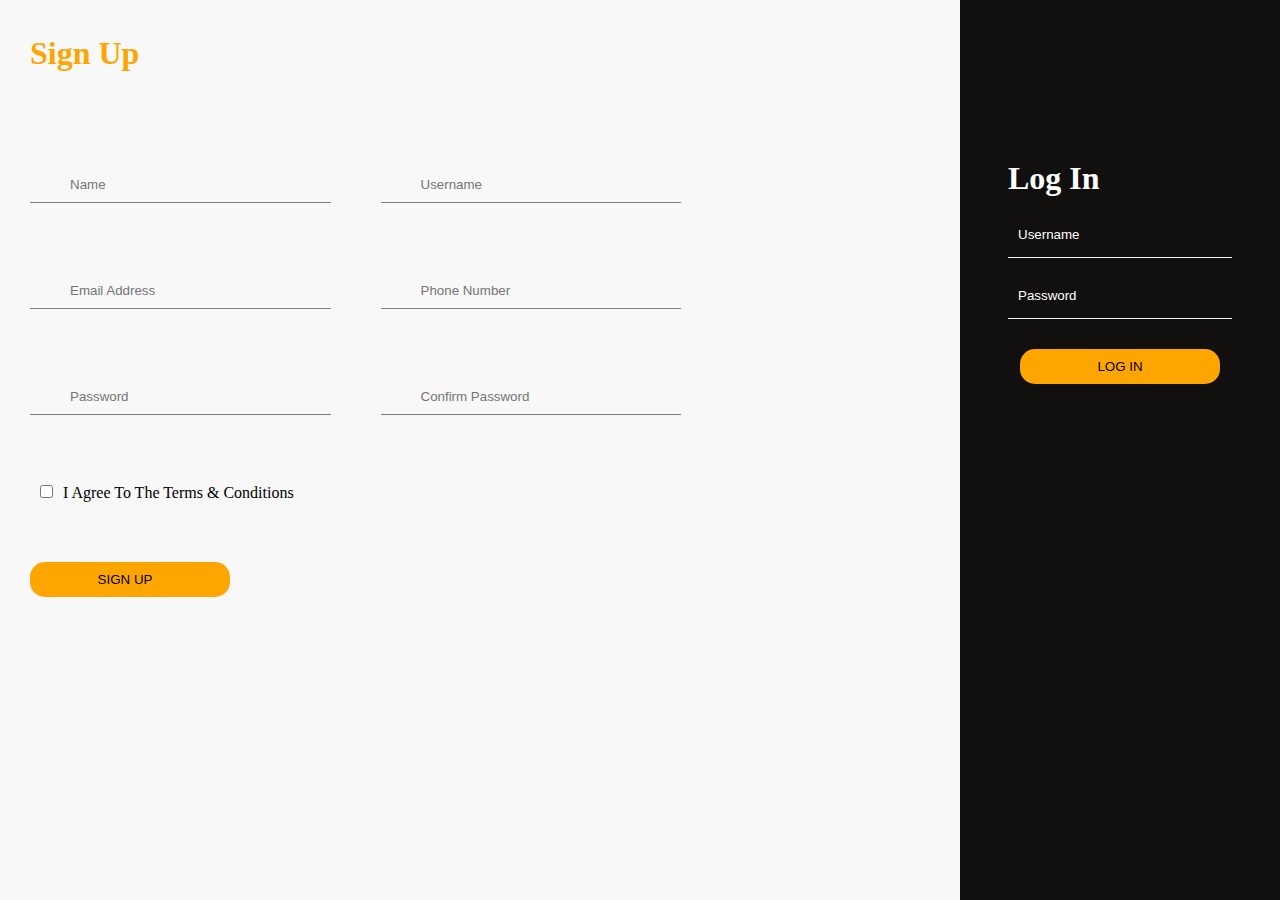
==== Zolanderlogin/index.html @ a94980de "added teamzolander login page" ====
<!DOCTYPE html>
<html lang="en">
  <head>
    <meta charset="UTF-8" />
    <meta name="viewport" content="width=device-width, initial-scale=1.0" />
    <meta http-equiv="X-UA-Compatible" content="ie=edge" />
    <link rel="stylesheet" href="style.css" />
    <title>Login Page</title>
  </head>

  <body>
    <div id="error"></div>
    <main>
      <section class="signup">
        <h1>Sign Up</h1>
        <form action="">
          <div class="input">
            <input type="text" name="" id="name" placeholder="Name" required />
            <input
              type="text"
              name=""
              id="username"
              placeholder="Username"
              required
            />
            <input
              type="email"
              name=""
              id="email"
              placeholder="Email Address"
              required
            />
            <input
              type="tel"
              name=""
              id="phone"
              placeholder="Phone Number"
              required
            />
            <input
              type="password"
              name=""
              id="password"
              placeholder="Password"
              required
            />
            <input
              type="password"
              name=""
              id="confirm-password"
              placeholder="Confirm Password"
              required
            />
          </div>

          <div class="checkbox">
            <input type="checkbox" name="" id="check" /><label
              >I Agree To The Terms & Conditions
            </label>
          </div>
          <input type="submit" value="Sign Up" class="button" id="submit" />
        </form>
      </section>
      <section class="login">
        <h1>Log In</h1>
        <form action="">
          <input
            type="text"
            name=""
            id="login-username"
            placeholder="Username"
            required
          />
          <input
            type="password"
            name=""
            id="login-password"
            placeholder="Password"
            required
            autocomplete="true"
          />
          <input type="submit" value="Log In" class="button" id="login" />
        </form>
      </section>
    </main>
    <script src="app.js"></script>
  </body>
</html>
---- Zolanderlogin/style.css ----
* {
  margin: 0;
  padding: 0;
  box-sizing: border-box;
}
main {
  display: flex;
  width: 100vw;
  height: 100vh;
}
.signup {
  background-color: rgb(248, 248, 248);
  height: 100%;
  width: 75%;
}
.signup h1,
.signup form {
  margin: 35px 0 0 30px;
}
.signup h1 {
  color: #ffa500;
}
.login {
  background-color: #11100f;
  height: 100%;
  width: 25%;
}
.login h1 {
  color: white;
}
.signup form .input {
  display: grid;
  grid-template-columns: repeat(2, 1fr);
  grid-gap: 10px 50px;
  width: 70%;
}
.login form {
  display: flex;
  flex-direction: column;
  padding-top: 30px;
}
.login h1 {
  padding-top: 50%;
}
.login form,
.login h1 {
  width: 70%;
  margin: auto;
}
input {
  border: none;
  background-color: transparent;
  outline: none;
  padding-bottom: 10px;
}

.signup input {
  border-bottom: 1px solid gray;
  padding-left: 40px;
  margin-top: 70px;
}
.login input[type="text"],
.login input[type="password"] {
  border-bottom: 1px solid whitesmoke;
  color: white;
  margin-bottom: 30px;
  padding-left: 10px;
  padding-bottom: 15px;
}
.login input::placeholder {
  color: white;
}
input[type="checkbox"] {
  margin-right: 10px;
  margin-left: 10px;
}
.button {
  background-color: #ffa500;
  border-bottom: none;
  cursor: pointer;
  width: 200px;
  color: black;
  text-transform: uppercase;
  padding: 10px;
  border-radius: 15px;
  margin-top: 20px;
  transition: 0.4s all ease;
}
.button:hover {
  background-color: #e59500;
}

#submit {
  border-bottom: none;
  text-align: center;
  padding-left: 0;
  margin-top: 60px;
}
#login {
  margin: auto;
}
#error {
  position: fixed;
  background-color: rgb(221, 57, 57);
  width: 100%;
  padding: 10px 0;
  color: #e59500;
  text-align: center;
  font-size: 17px;
  font-weight: bolder;
  display: none;
}
#sucess {
  background-color: green;
  position: fixed;
  width: 100%;
  padding: 10px 0;
  color: #e59500;
  text-align: center;
  font-size: 17px;
  font-weight: bolder;
  display: none;
}
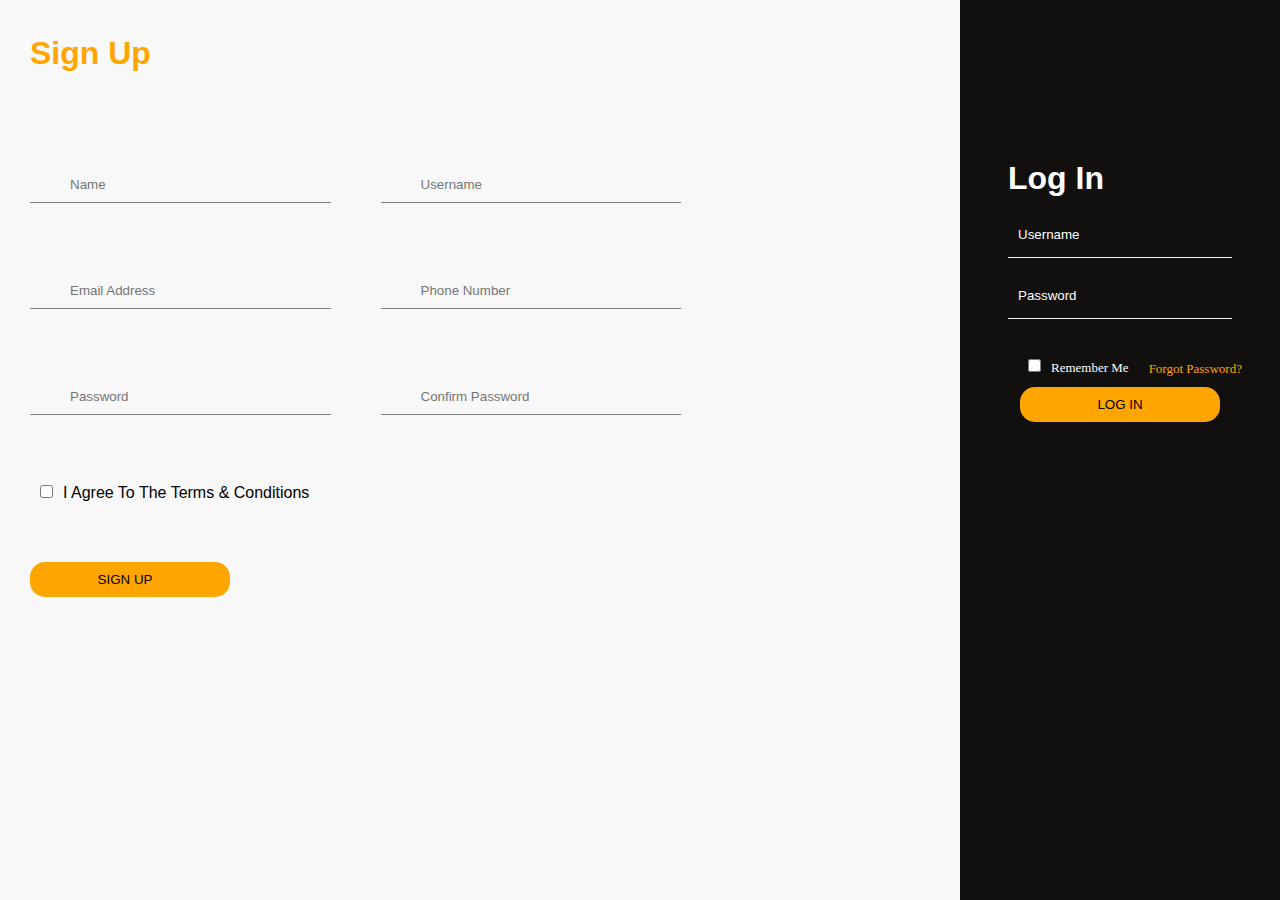
==== commit d3d99305: "forgot password included" ====
--- a/Zolanderlogin/index.html
+++ b/Zolanderlogin/index.html
@@ -79,7 +79,23 @@
             required
             autocomplete="true"
           />
+
+
+          <div class="check">
+            <div class="checkbox1">
+              <input type="checkbox" name="" id="check1" /><label
+                >Remember Me
+              </label>
+            </div>
+
+            <div class="forgot_pass">
+              <a href="#reset_password"> Forgot Password? </a> 
+            </div>
+         </div>
+
+
           <input type="submit" value="Log In" class="button" id="login" />
+
         </form>
       </section>
     </main>
--- a/Zolanderlogin/style.css
+++ b/Zolanderlogin/style.css
@@ -15,6 +15,7 @@
 }
 .signup h1,
 .signup form {
+  font-family: sans-serif;
   margin: 35px 0 0 30px;
 }
 .signup h1 {
@@ -26,6 +27,7 @@
   width: 25%;
 }
 .login h1 {
+  font-family: sans-serif;
   color: white;
 }
 .signup form .input {
@@ -70,10 +72,38 @@
 .login input::placeholder {
   color: white;
 }
+
+div.forgot_pass{
+  margin: 10px;
+}
+
+
+div.check{
+  width: 150%;
+  display: flex
+}
+
+.checkbox1 {
+  font-size: 13px;
+  color: white;
+  margin: 10px;
+}
+
+.forgot_pass a {
+  font-size: 13px;
+  color: #ffa500;
+  text-decoration: none;
+ 
+}
+
 input[type="checkbox"] {
   margin-right: 10px;
   margin-left: 10px;
 }
+
+
+
+
 .button {
   background-color: #ffa500;
   border-bottom: none;
@@ -121,3 +151,4 @@
   font-weight: bolder;
   display: none;
 }
+
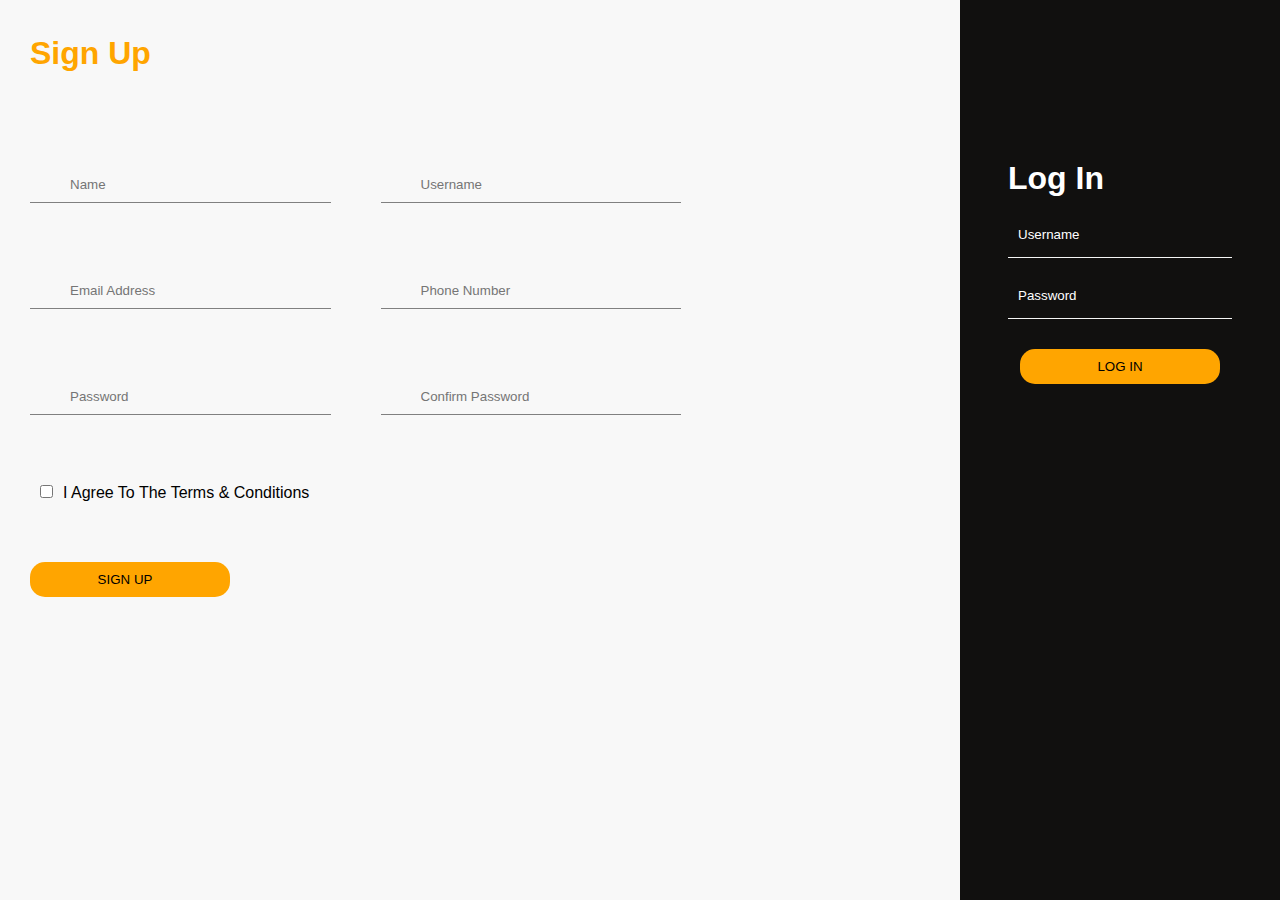
==== commit 043cc567: "added "values" to name in <form>" ====
--- a/Zolanderlogin/index.html
+++ b/Zolanderlogin/index.html
@@ -18,35 +18,35 @@
             <input type="text" name="" id="name" placeholder="Name" required />
             <input
               type="text"
-              name=""
+              name="username"
               id="username"
               placeholder="Username"
               required
             />
             <input
               type="email"
-              name=""
+              name="email"
               id="email"
               placeholder="Email Address"
               required
             />
             <input
               type="tel"
-              name=""
+              name="phone"
               id="phone"
               placeholder="Phone Number"
               required
             />
             <input
               type="password"
-              name=""
+              name="password"
               id="password"
               placeholder="Password"
               required
             />
             <input
               type="password"
-              name=""
+              name="confirm-password"
               id="confirm-password"
               placeholder="Confirm Password"
               required
@@ -66,36 +66,20 @@
         <form action="">
           <input
             type="text"
-            name=""
+            name="login-username"
             id="login-username"
             placeholder="Username"
             required
           />
           <input
             type="password"
-            name=""
+            name="login-password"
             id="login-password"
             placeholder="Password"
             required
             autocomplete="true"
           />
-
-
-          <div class="check">
-            <div class="checkbox1">
-              <input type="checkbox" name="" id="check1" /><label
-                >Remember Me
-              </label>
-            </div>
-
-            <div class="forgot_pass">
-              <a href="#reset_password"> Forgot Password? </a> 
-            </div>
-         </div>
-
-
           <input type="submit" value="Log In" class="button" id="login" />
-
         </form>
       </section>
     </main>
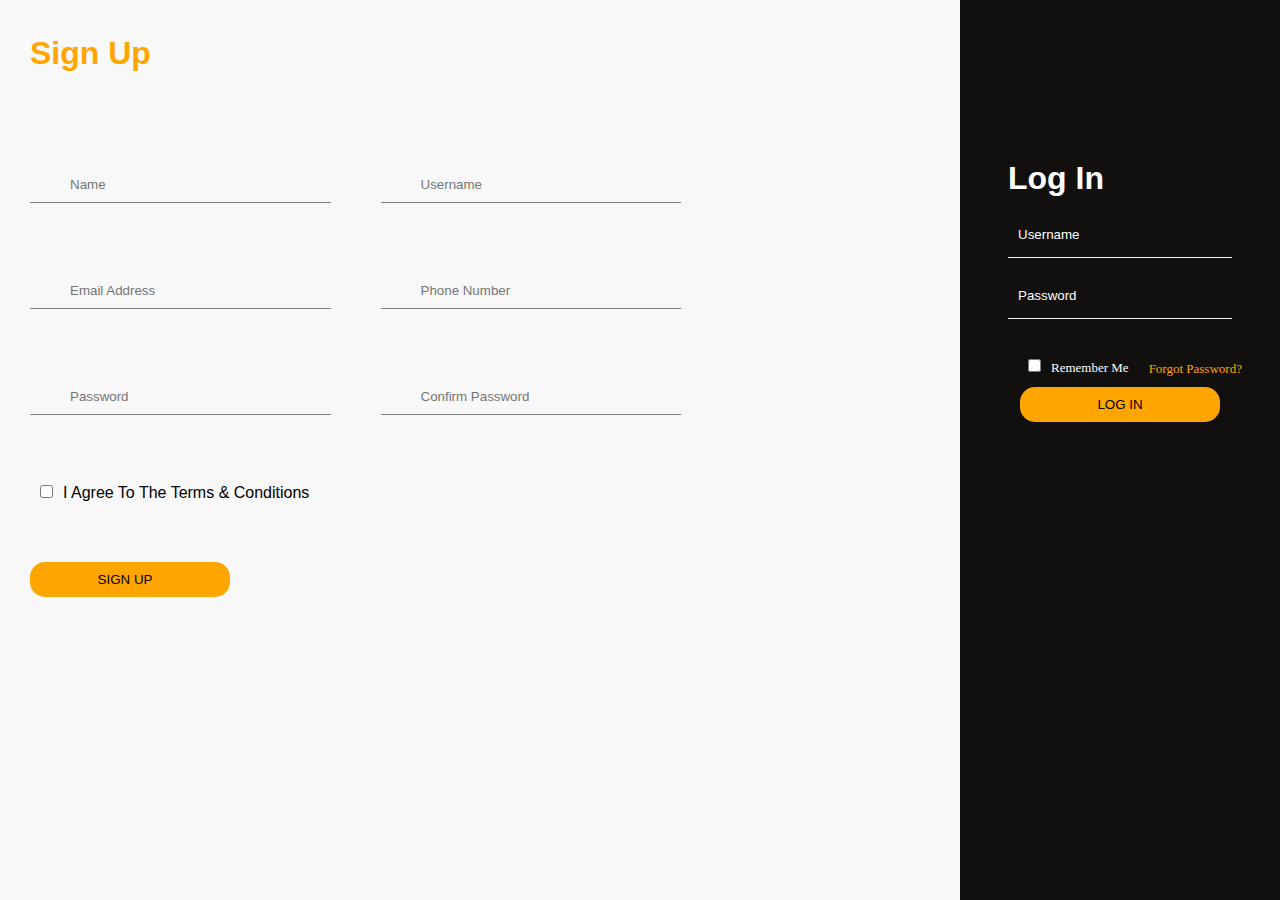
==== commit 7cab9c8f: "added link to register.php" ====
--- a/Zolanderlogin/index.html
+++ b/Zolanderlogin/index.html
@@ -13,7 +13,7 @@
     <main>
       <section class="signup">
         <h1>Sign Up</h1>
-        <form action="">
+        <form action="register.php">
           <div class="input">
             <input type="text" name="" id="name" placeholder="Name" required />
             <input
@@ -63,7 +63,7 @@
       </section>
       <section class="login">
         <h1>Log In</h1>
-        <form action="">
+        <form action="login.php">
           <input
             type="text"
             name="login-username"
@@ -79,7 +79,23 @@
             required
             autocomplete="true"
           />
+
+
+          <div class="check">
+            <div class="checkbox1">
+              <input type="checkbox" name="" id="check1" /><label
+                >Remember Me
+              </label>
+            </div>
+
+            <div class="forgot_pass">
+              <a href="#reset_password"> Forgot Password? </a> 
+            </div>
+         </div>
+
+
           <input type="submit" value="Log In" class="button" id="login" />
+
         </form>
       </section>
     </main>
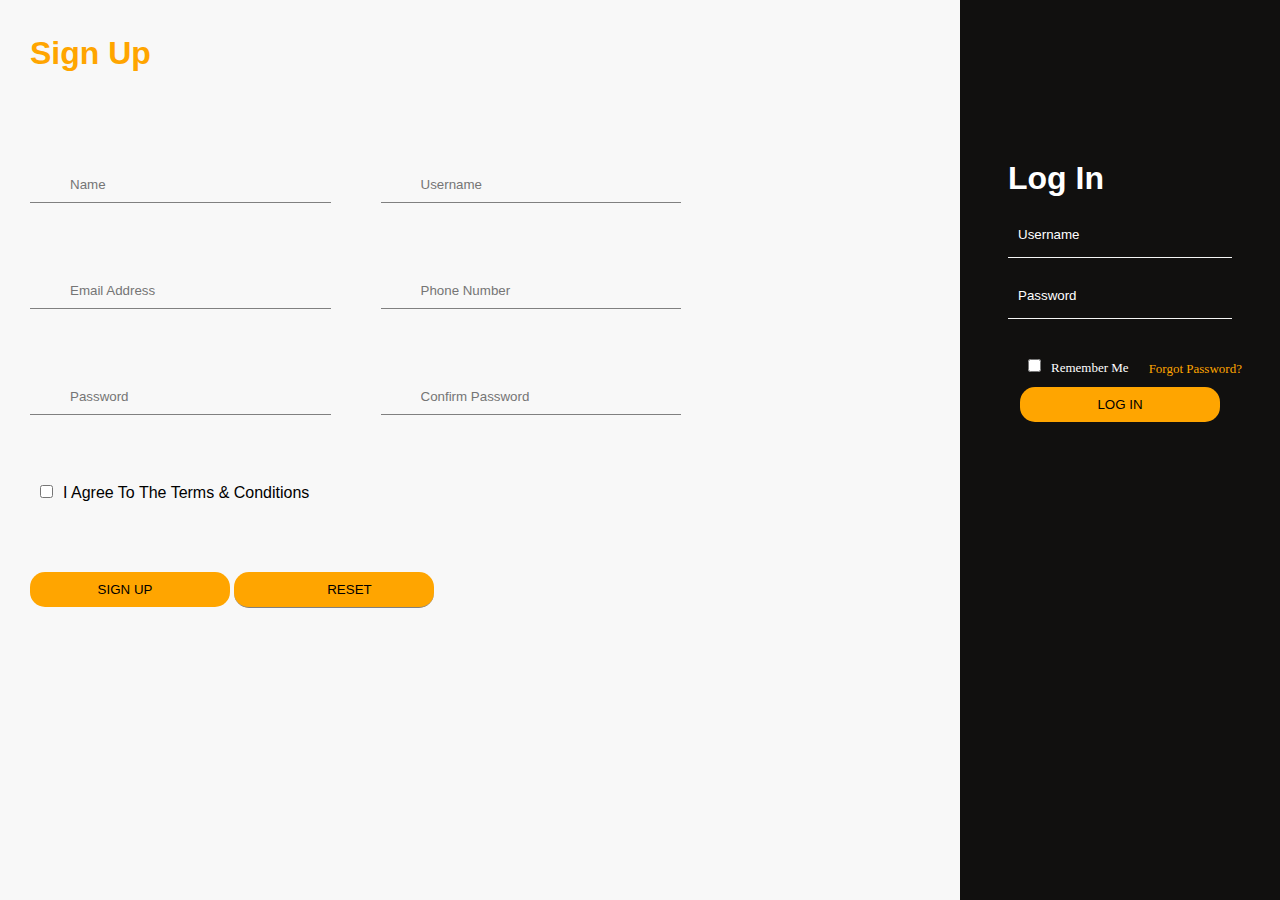
==== commit 6bb3500d: "Adjusted the structure of saving data in file" ====
--- a/Zolanderlogin/index.html
+++ b/Zolanderlogin/index.html
@@ -59,6 +59,7 @@
             </label>
           </div>
           <input type="submit" value="Sign Up" class="button" id="submit" />
+          <input type = "reset"  id = "reset" value = "reset" class="button"/>
         </form>
       </section>
       <section class="login">
